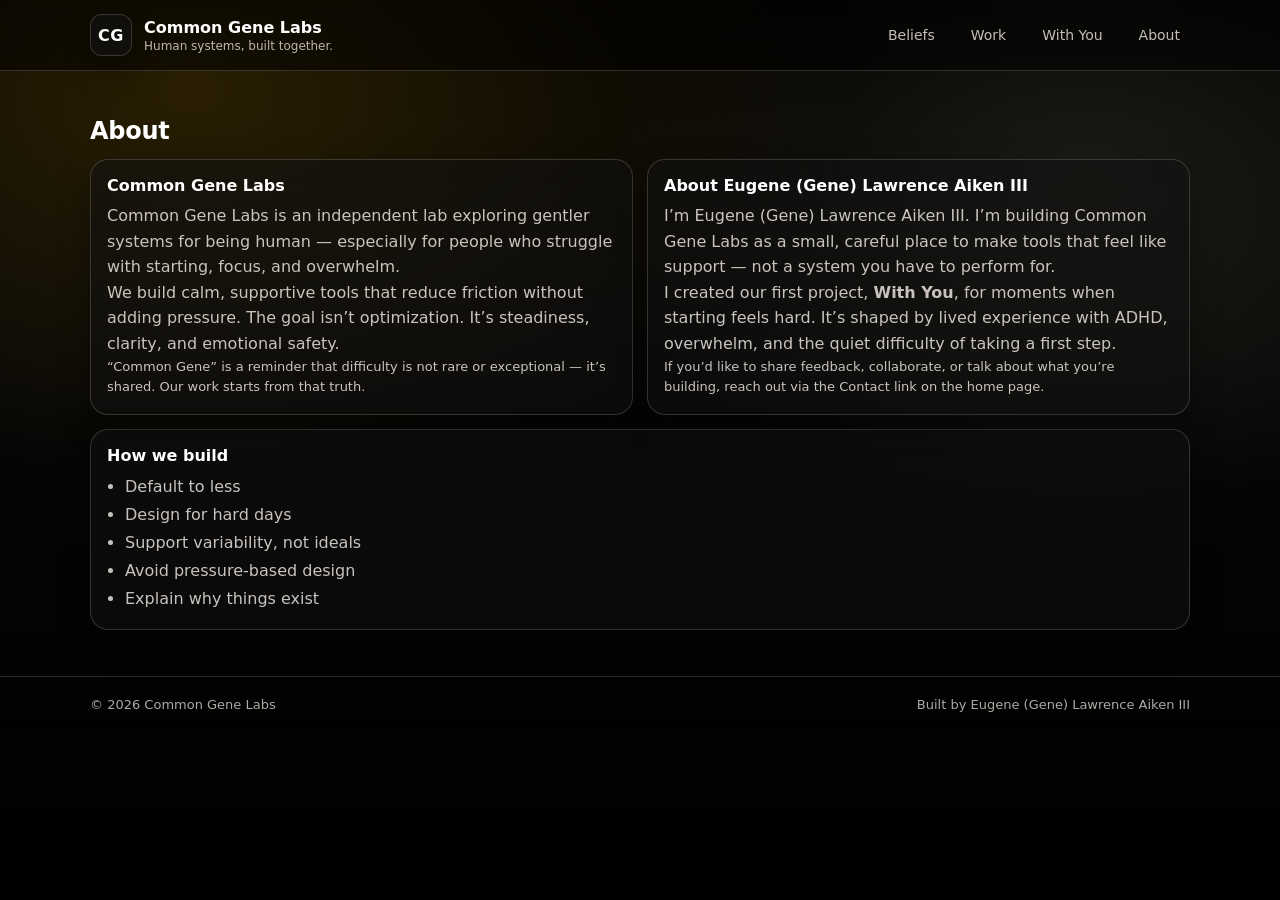
==== about/index.html @ 65d2add8 "Add About page for Common Gene Labs" ====
<!doctype html>
<html lang="en">
<head>
  <meta charset="utf-8" />
  <meta name="viewport" content="width=device-width,initial-scale=1" />
  <title>About — Common Gene Labs</title>
  <meta name="description" content="About Common Gene Labs and Eugene (Gene) Lawrence Aiken III." />
  <link rel="stylesheet" href="../styles.css" />
</head>

<body>
  <header class="header">
    <div class="container nav">
      <div class="brand">
        <div class="mark" aria-hidden="true">CG</div>
        <div class="brandtext">
          <div class="name">Common Gene Labs</div>
          <div class="tag">Human systems, built together.</div>
        </div>
      </div>

      <nav class="links" aria-label="Primary">
        <a href="../#beliefs">Beliefs</a>
        <a href="../#work">Work</a>
        <a href="../with-you/">With You</a>
        <a href="./">About</a>
      </nav>
    </div>
  </header>

  <main>
    <section class="section">
      <div class="container">
        <h2>About</h2>

        <div class="grid2">
          <div class="panel">
            <h3>Common Gene Labs</h3>
            <p>
              Common Gene Labs is an independent lab exploring gentler systems for being human —
              especially for people who struggle with starting, focus, and overwhelm.
            </p>
            <p>
              We build calm, supportive tools that reduce friction without adding pressure.
              The goal isn’t optimization. It’s steadiness, clarity, and emotional safety.
            </p>
            <p class="small muted">
              “Common Gene” is a reminder that difficulty is not rare or exceptional — it’s shared.
              Our work starts from that truth.
            </p>
          </div>

          <div class="panel">
            <h3>About Eugene (Gene) Lawrence Aiken III</h3>
            <p>
              I’m Eugene (Gene) Lawrence Aiken III. I’m building Common Gene Labs as a small,
              careful place to make tools that feel like support — not a system you have to perform for.
            </p>
            <p>
              I created our first project, <strong>With You</strong>, for moments when starting feels hard.
              It’s shaped by lived experience with ADHD, overwhelm, and the quiet difficulty of taking a first step.
            </p>
            <p class="small muted">
              If you’d like to share feedback, collaborate, or talk about what you’re building, reach out via the Contact link on the home page.
            </p>
          </div>
        </div>

        <div class="panel" style="margin-top:14px;">
          <h3>How we build</h3>
          <ul class="list">
            <li>Default to less</li>
            <li>Design for hard days</li>
            <li>Support variability, not ideals</li>
            <li>Avoid pressure-based design</li>
            <li>Explain why things exist</li>
          </ul>
        </div>
      </div>
    </section>
  </main>

  <footer class="footer">
    <div class="container foot">
      <span class="small muted">© <span id="year"></span> Common Gene Labs</span>
      <span class="small muted">Built by Eugene (Gene) Lawrence Aiken III</span>
    </div>
  </footer>

  <script>
    document.getElementById("year").textContent = new Date().getFullYear();
  </script>
</body>
</html>
---- styles.css ----
:root{
  --gold: #B8860B;
  --blonde: #FAF0BE;
  --ink: #0B0B0B;
  --card: #111111;
  --muted: #DAD3CC;
  --white: #FFFFFF;

  --radius: 18px;
  --shadow: 0 12px 30px rgba(0,0,0,.35);
  --stroke: 1px solid rgba(218,211,204,.20);
}

*{ box-sizing:border-box; }
html,body{ height:100%; }
body{
  margin:0;
  font-family: ui-sans-serif, system-ui, -apple-system, Segoe UI, Roboto, Arial, "Apple Color Emoji","Segoe UI Emoji";
  color: var(--white);
  background:
    radial-gradient(1200px 700px at 15% 10%, rgba(184,134,11,.22), transparent 55%),
    radial-gradient(900px 600px at 85% 20%, rgba(250,240,190,.10), transparent 55%),
    linear-gradient(180deg, #000 0%, #060606 40%, #000 100%);
}

a{ color: inherit; text-decoration:none; }
a:hover{ text-decoration: underline; }

.container{
  width: min(1100px, calc(100% - 40px));
  margin: 0 auto;
}

.header{
  position: sticky;
  top: 0;
  z-index: 10;
  backdrop-filter: blur(10px);
  background: rgba(0,0,0,.50);
  border-bottom: var(--stroke);
}

.nav{
  display:flex;
  align-items:center;
  justify-content:space-between;
  padding: 14px 0;
  gap: 16px;
}

.brand{ display:flex; align-items:center; gap: 12px; }
.mark{
  width: 42px; height: 42px;
  border-radius: 12px;
  display:grid; place-items:center;
  border: var(--stroke);
  background: rgba(17,17,17,.65);
  box-shadow: var(--shadow);
  font-weight: 700;
  letter-spacing: .5px;
}
.brandtext .name{ font-weight: 700; }
.brandtext .tag{ color: rgba(218,211,204,.85); font-size: 12px; margin-top: 2px; }

.links{ display:flex; gap: 16px; font-size: 14px; color: rgba(218,211,204,.90); }
.links a{ padding: 8px 10px; border-radius: 10px; }
.links a:hover{ background: rgba(250,240,190,.06); text-decoration:none; }

.hero{ padding: 62px 0 32px; }
.heroGrid{
  display:grid;
  grid-template-columns: 1.25fr .9fr;
  gap: 22px;
  align-items: start;
}
@media (max-width: 900px){
  .heroGrid{ grid-template-columns: 1fr; }
  .links{ display:none; }
}

.kicker{
  display:inline-block;
  padding: 8px 12px;
  border-radius: 999px;
  border: var(--stroke);
  background: rgba(17,17,17,.55);
  color: rgba(218,211,204,.95);
  font-size: 13px;
}

h1{
  margin: 14px 0 12px;
  font-size: clamp(34px, 4.5vw, 56px);
  line-height: 1.05;
  letter-spacing: -0.02em;
}

.lede{
  font-size: 18px;
  line-height: 1.55;
  color: rgba(218,211,204,.95);
  max-width: 60ch;
}

.ctaRow{ display:flex; gap: 12px; margin: 18px 0 14px; flex-wrap: wrap; }
.btn{
  display:inline-block;
  padding: 12px 14px;
  border-radius: 14px;
  border: var(--stroke);
  background: rgba(17,17,17,.55);
}
.btn.primary{
  border: 1px solid rgba(184,134,11,.55);
  background: linear-gradient(180deg, rgba(184,134,11,.22), rgba(17,17,17,.55));
}
.btn:hover{ text-decoration:none; transform: translateY(-1px); }

.meta{ display:flex; gap: 10px; flex-wrap: wrap; margin-top: 14px; }
.pill{
  font-size: 12px;
  color: rgba(218,211,204,.90);
  border: var(--stroke);
  background: rgba(17,17,17,.45);
  padding: 7px 10px;
  border-radius: 999px;
}

.section{ padding: 46px 0; }
h2{ margin: 0 0 14px; font-size: 24px; letter-spacing: -0.01em; }
.lede2{ margin: 0 0 18px; color: rgba(218,211,204,.92); max-width: 80ch; line-height: 1.6; }

.grid3{ display:grid; grid-template-columns: repeat(3, 1fr); gap: 14px; }
.grid2{ display:grid; grid-template-columns: repeat(2, 1fr); gap: 14px; }
@media (max-width: 900px){
  .grid3, .grid2{ grid-template-columns: 1fr; }
}

.panel, .card{
  border: var(--stroke);
  background: rgba(17,17,17,.55);
  border-radius: var(--radius);
  padding: 16px;
  box-shadow: var(--shadow);
}

.panel h3{ margin: 0 0 8px; font-size: 16px; }
.panel p{ margin: 0; color: rgba(218,211,204,.92); line-height: 1.6; }

.cardTop{ display:flex; justify-content:space-between; align-items:center; gap: 10px; }
.cardTitle{ font-size: 13px; color: rgba(218,211,204,.90); }
.cardBadge{
  font-size: 12px;
  padding: 6px 10px;
  border-radius: 999px;
  border: 1px solid rgba(184,134,11,.50);
  background: rgba(184,134,11,.14);
}
.cardBody{ margin: 12px 0; color: rgba(218,211,204,.95); line-height: 1.6; }
.cardFoot{ display:flex; align-items:center; gap: 10px; color: rgba(218,211,204,.85); }
.dot{ opacity: .6; }

.list{ margin: 0; padding-left: 18px; color: rgba(218,211,204,.92); line-height: 1.75; }
.small{ font-size: 13px; }
.muted{ color: rgba(218,211,204,.80); }
.mono{ font-family: ui-monospace, SFMono-Regular, Menlo, Monaco, Consolas, "Liberation Mono"; }

.footer{
  border-top: var(--stroke);
  padding: 20px 0;
  background: rgba(0,0,0,.35);
}
.foot{ display:flex; justify-content:space-between; gap: 12px; flex-wrap: wrap; }
.link{ text-decoration: underline; text-underline-offset: 3px; }
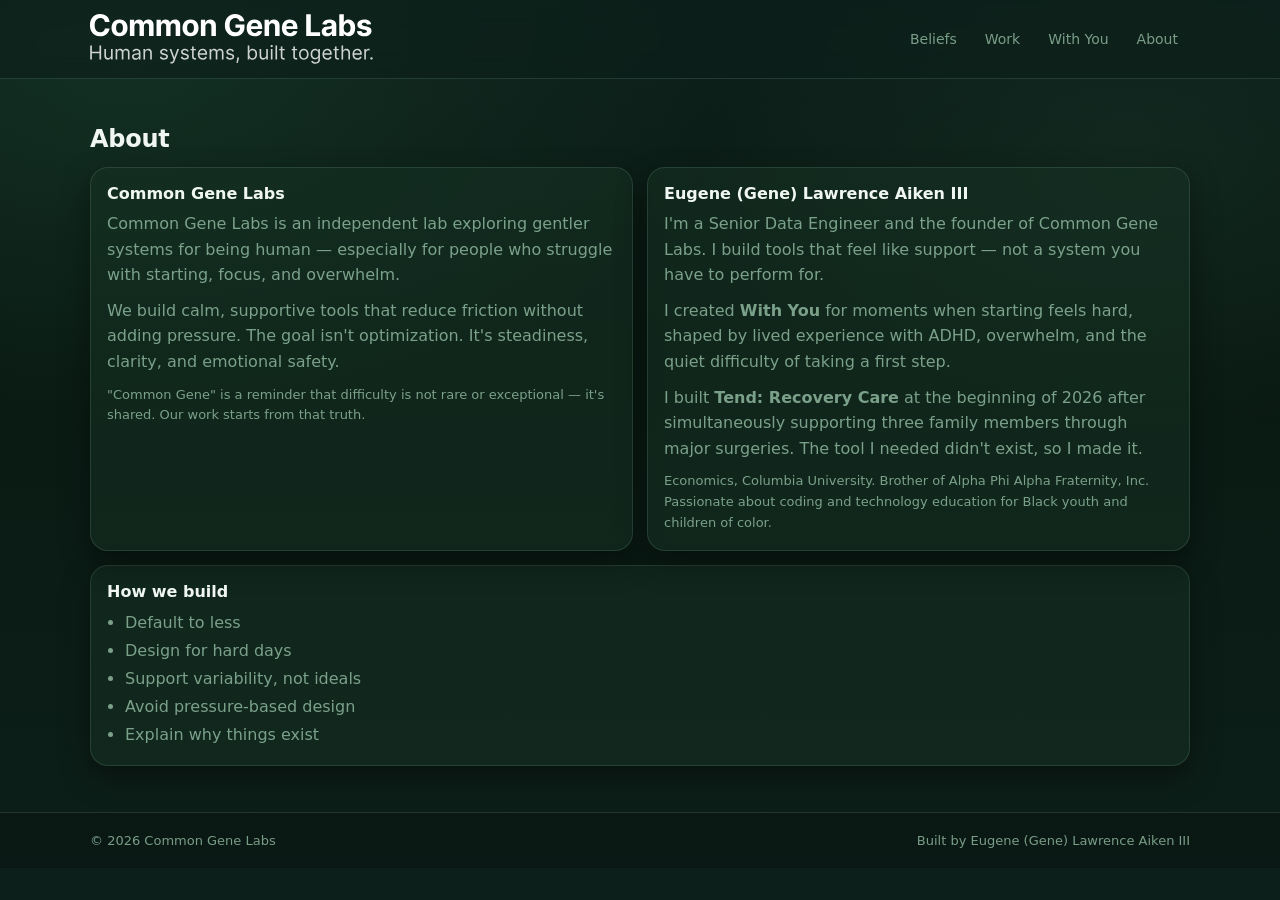
==== commit 37278b27: "Update About page metadata and content" ====
--- a/about/index.html
+++ b/about/index.html
@@ -5,20 +5,24 @@
   <meta name="viewport" content="width=device-width,initial-scale=1" />
   <title>About — Common Gene Labs</title>
   <meta name="description" content="About Common Gene Labs and Eugene (Gene) Lawrence Aiken III." />
+  <link rel="canonical" href="https://commongenelabs.com/about/" />
+  <link rel="icon" type="image/svg+xml" href="data:image/svg+xml,<svg xmlns='http://www.w3.org/2000/svg' viewBox='0 0 32 32'><rect width='32' height='32' rx='8' fill='%231D4D36'/><text x='16' y='22' font-family='serif' font-size='16' font-weight='700' fill='%23A8D4B8' text-anchor='middle'>CG</text></svg>" />
   <link rel="stylesheet" href="../styles.css" />
+
+  <!-- Open Graph -->
+  <meta property="og:type"        content="website" />
+  <meta property="og:title"       content="About — Common Gene Labs" />
+  <meta property="og:description" content="About Common Gene Labs and its founder, Eugene (Gene) Lawrence Aiken III." />
+  <meta property="og:url"         content="https://commongenelabs.com/about/" />
+  <meta property="og:image"       content="https://commongenelabs.com/assets/og-commongenelabs.png" />
 </head>
 
 <body>
   <header class="header">
     <div class="container nav">
-      <div class="brand">
-        <div class="mark" aria-hidden="true">CG</div>
-        <div class="brandtext">
-          <div class="name">Common Gene Labs</div>
-          <div class="tag">Human systems, built together.</div>
-        </div>
-      </div>
-
+      <a class="brand" href="../" aria-label="Common Gene Labs home">
+        <img src="../assets/common-gene-labs-wordmark-final.svg" alt="Common Gene Labs" class="brand-wordmark" />
+      </a>
       <nav class="links" aria-label="Primary">
         <a href="../#beliefs">Beliefs</a>
         <a href="../#work">Work</a>
@@ -42,31 +46,36 @@
             </p>
             <p>
               We build calm, supportive tools that reduce friction without adding pressure.
-              The goal isn’t optimization. It’s steadiness, clarity, and emotional safety.
+              The goal isn't optimization. It's steadiness, clarity, and emotional safety.
             </p>
             <p class="small muted">
-              “Common Gene” is a reminder that difficulty is not rare or exceptional — it’s shared.
+              "Common Gene" is a reminder that difficulty is not rare or exceptional — it's shared.
               Our work starts from that truth.
             </p>
           </div>
 
           <div class="panel">
-            <h3>About Eugene (Gene) Lawrence Aiken III</h3>
+            <h3>Eugene (Gene) Lawrence Aiken III</h3>
             <p>
-              I’m Eugene (Gene) Lawrence Aiken III. I’m building Common Gene Labs as a small,
-              careful place to make tools that feel like support — not a system you have to perform for.
+              I'm a Senior Data Engineer and the founder of Common Gene Labs. I build tools that feel like support —
+              not a system you have to perform for.
             </p>
             <p>
-              I created our first project, <strong>With You</strong>, for moments when starting feels hard.
-              It’s shaped by lived experience with ADHD, overwhelm, and the quiet difficulty of taking a first step.
+              I created <strong>With You</strong> for moments when starting feels hard, shaped by lived experience with ADHD,
+              overwhelm, and the quiet difficulty of taking a first step.
+            </p>
+            <p>
+              I built <strong>Tend: Recovery Care</strong> at the beginning of 2026 after simultaneously supporting three
+              family members through major surgeries. The tool I needed didn't exist, so I made it.
             </p>
             <p class="small muted">
-              If you’d like to share feedback, collaborate, or talk about what you’re building, reach out via the Contact link on the home page.
+              Economics, Columbia University. Brother of Alpha Phi Alpha Fraternity, Inc.
+              Passionate about coding and technology education for Black youth and children of color.
             </p>
           </div>
         </div>
 
-        <div class="panel" style="margin-top:14px;">
+        <div class="panel" style="margin-top: 14px;">
           <h3>How we build</h3>
           <ul class="list">
             <li>Default to less</li>
@@ -87,8 +96,6 @@
     </div>
   </footer>
 
-  <script>
-    document.getElementById("year").textContent = new Date().getFullYear();
-  </script>
+  <script>document.getElementById("year").textContent = new Date().getFullYear();</script>
 </body>
 </html>
--- a/styles.css
+++ b/styles.css
@@ -1,174 +1,287 @@
-:root{
-  --gold: #B8860B;
-  --blonde: #FAF0BE;
-  --ink: #0B0B0B;
-  --card: #111111;
-  --muted: #DAD3CC;
-  --white: #FFFFFF;
-
-  --radius: 18px;
-  --shadow: 0 12px 30px rgba(0,0,0,.35);
-  --stroke: 1px solid rgba(218,211,204,.20);
-}
-
-*{ box-sizing:border-box; }
-html,body{ height:100%; }
-body{
-  margin:0;
-  font-family: ui-sans-serif, system-ui, -apple-system, Segoe UI, Roboto, Arial, "Apple Color Emoji","Segoe UI Emoji";
-  color: var(--white);
+:root {
+  --bg:       #0D1F1A;
+  --bg2:      #163325;
+  --bg3:      #1D4D36;
+  --accent:   #2E7D52;
+  --mid:      #5AA87A;
+  --pale:     #A8D4B8;
+  --off-white:#F0F7F2;
+  --muted:    rgba(168, 212, 184, 0.70);
+  --stroke:   1px solid rgba(168, 212, 184, 0.15);
+  --radius:   18px;
+  --shadow:   0 12px 30px rgba(0,0,0,.40);
+}
+
+*, *::before, *::after { box-sizing: border-box; }
+html, body { height: 100%; }
+
+body {
+  margin: 0;
+  font-family: ui-sans-serif, system-ui, -apple-system, Segoe UI, Roboto, Arial, "Apple Color Emoji", "Segoe UI Emoji";
+  color: var(--off-white);
   background:
-    radial-gradient(1200px 700px at 15% 10%, rgba(184,134,11,.22), transparent 55%),
-    radial-gradient(900px 600px at 85% 20%, rgba(250,240,190,.10), transparent 55%),
-    linear-gradient(180deg, #000 0%, #060606 40%, #000 100%);
-}
-
-a{ color: inherit; text-decoration:none; }
-a:hover{ text-decoration: underline; }
-
-.container{
+    radial-gradient(1100px 650px at 10% 8%, rgba(46,125,82,.18), transparent 55%),
+    radial-gradient(800px 500px at 88% 18%, rgba(90,168,122,.08), transparent 55%),
+    linear-gradient(180deg, var(--bg) 0%, #0a1a13 40%, var(--bg) 100%);
+}
+
+a { color: inherit; text-decoration: none; }
+a:hover { text-decoration: underline; }
+
+.container {
   width: min(1100px, calc(100% - 40px));
   margin: 0 auto;
 }
 
-.header{
+/* HEADER */
+.header {
   position: sticky;
   top: 0;
   z-index: 10;
-  backdrop-filter: blur(10px);
-  background: rgba(0,0,0,.50);
+  backdrop-filter: blur(12px);
+  background: rgba(13, 31, 26, .60);
   border-bottom: var(--stroke);
 }
 
-.nav{
-  display:flex;
-  align-items:center;
-  justify-content:space-between;
+.nav {
+  display: flex;
+  align-items: center;
+  justify-content: space-between;
   padding: 14px 0;
   gap: 16px;
 }
 
-.brand{ display:flex; align-items:center; gap: 12px; }
-.mark{
+.brand { display: flex; align-items: center; gap: 12px; }
+
+.mark {
   width: 42px; height: 42px;
   border-radius: 12px;
-  display:grid; place-items:center;
-  border: var(--stroke);
-  background: rgba(17,17,17,.65);
+  display: grid; place-items: center;
+  border: var(--stroke);
+  background: rgba(22, 51, 37, .70);
   box-shadow: var(--shadow);
   font-weight: 700;
   letter-spacing: .5px;
-}
-.brandtext .name{ font-weight: 700; }
-.brandtext .tag{ color: rgba(218,211,204,.85); font-size: 12px; margin-top: 2px; }
-
-.links{ display:flex; gap: 16px; font-size: 14px; color: rgba(218,211,204,.90); }
-.links a{ padding: 8px 10px; border-radius: 10px; }
-.links a:hover{ background: rgba(250,240,190,.06); text-decoration:none; }
-
-.hero{ padding: 62px 0 32px; }
-.heroGrid{
-  display:grid;
+  color: var(--pale);
+}
+
+.brandtext .name { font-weight: 700; color: var(--off-white); }
+.brandtext .tag  { color: var(--muted); font-size: 12px; margin-top: 2px; }
+
+.brand-wordmark { height: 50px; width: auto; display: block; filter: brightness(0) invert(1); }
+@media (max-width: 480px) { .brand-wordmark { height: 24px; } }
+
+.links {
+  display: flex;
+  gap: 4px;
+  font-size: 14px;
+  color: var(--muted);
+}
+.links a {
+  padding: 8px 12px;
+  border-radius: 10px;
+  transition: background 0.15s, color 0.15s;
+}
+.links a:hover {
+  background: rgba(46, 125, 82, .15);
+  color: var(--pale);
+  text-decoration: none;
+}
+
+/* HERO */
+.hero { padding: 62px 0 32px; }
+
+.heroGrid {
+  display: grid;
   grid-template-columns: 1.25fr .9fr;
   gap: 22px;
   align-items: start;
 }
-@media (max-width: 900px){
-  .heroGrid{ grid-template-columns: 1fr; }
-  .links{ display:none; }
-}
-
-.kicker{
-  display:inline-block;
+@media (max-width: 900px) {
+  .heroGrid { grid-template-columns: 1fr; }
+  .links { display: none; }
+}
+
+.kicker {
+  display: inline-block;
   padding: 8px 12px;
   border-radius: 999px;
   border: var(--stroke);
-  background: rgba(17,17,17,.55);
-  color: rgba(218,211,204,.95);
+  background: rgba(22, 51, 37, .60);
+  color: var(--pale);
   font-size: 13px;
 }
 
-h1{
+h1 {
   margin: 14px 0 12px;
   font-size: clamp(34px, 4.5vw, 56px);
   line-height: 1.05;
   letter-spacing: -0.02em;
-}
-
-.lede{
+  color: var(--off-white);
+}
+
+.lede {
   font-size: 18px;
   line-height: 1.55;
-  color: rgba(218,211,204,.95);
+  color: var(--muted);
   max-width: 60ch;
 }
 
-.ctaRow{ display:flex; gap: 12px; margin: 18px 0 14px; flex-wrap: wrap; }
-.btn{
-  display:inline-block;
-  padding: 12px 14px;
+.ctaRow { display: flex; gap: 12px; margin: 18px 0 14px; flex-wrap: wrap; }
+
+.btn {
+  display: inline-block;
+  padding: 12px 16px;
   border-radius: 14px;
   border: var(--stroke);
-  background: rgba(17,17,17,.55);
-}
-.btn.primary{
-  border: 1px solid rgba(184,134,11,.55);
-  background: linear-gradient(180deg, rgba(184,134,11,.22), rgba(17,17,17,.55));
-}
-.btn:hover{ text-decoration:none; transform: translateY(-1px); }
-
-.meta{ display:flex; gap: 10px; flex-wrap: wrap; margin-top: 14px; }
-.pill{
+  background: rgba(22, 51, 37, .55);
+  color: var(--pale);
+  transition: background 0.15s, transform 0.15s;
+}
+.btn.primary {
+  border: 1px solid rgba(46, 125, 82, .55);
+  background: linear-gradient(180deg, rgba(46,125,82,.28), rgba(22,51,37,.55));
+  color: var(--off-white);
+}
+.btn:hover { text-decoration: none; transform: translateY(-1px); background: rgba(46,125,82,.20); }
+.btn.primary:hover { background: linear-gradient(180deg, rgba(46,125,82,.40), rgba(22,51,37,.65)); }
+
+.meta { display: flex; gap: 10px; flex-wrap: wrap; margin-top: 14px; }
+.pill {
   font-size: 12px;
-  color: rgba(218,211,204,.90);
-  border: var(--stroke);
-  background: rgba(17,17,17,.45);
+  color: var(--pale);
+  border: var(--stroke);
+  background: rgba(22, 51, 37, .50);
   padding: 7px 10px;
   border-radius: 999px;
 }
 
-.section{ padding: 46px 0; }
-h2{ margin: 0 0 14px; font-size: 24px; letter-spacing: -0.01em; }
-.lede2{ margin: 0 0 18px; color: rgba(218,211,204,.92); max-width: 80ch; line-height: 1.6; }
-
-.grid3{ display:grid; grid-template-columns: repeat(3, 1fr); gap: 14px; }
-.grid2{ display:grid; grid-template-columns: repeat(2, 1fr); gap: 14px; }
-@media (max-width: 900px){
-  .grid3, .grid2{ grid-template-columns: 1fr; }
-}
-
-.panel, .card{
-  border: var(--stroke);
-  background: rgba(17,17,17,.55);
+/* SECTIONS */
+.section { padding: 46px 0; }
+h2 { margin: 0 0 14px; font-size: 24px; letter-spacing: -0.01em; color: var(--off-white); }
+h3 { color: var(--off-white); }
+.lede2 { margin: 0 0 18px; color: var(--muted); max-width: 80ch; line-height: 1.6; }
+
+.grid3 { display: grid; grid-template-columns: repeat(3, 1fr); gap: 14px; }
+.grid2 { display: grid; grid-template-columns: repeat(2, 1fr); gap: 14px; }
+@media (max-width: 900px) { .grid3, .grid2 { grid-template-columns: 1fr; } }
+
+.panel, .card {
+  border: var(--stroke);
+  background: rgba(22, 51, 37, .50);
   border-radius: var(--radius);
   padding: 16px;
   box-shadow: var(--shadow);
 }
 
-.panel h3{ margin: 0 0 8px; font-size: 16px; }
-.panel p{ margin: 0; color: rgba(218,211,204,.92); line-height: 1.6; }
-
-.cardTop{ display:flex; justify-content:space-between; align-items:center; gap: 10px; }
-.cardTitle{ font-size: 13px; color: rgba(218,211,204,.90); }
-.cardBadge{
+.panel h3 { margin: 0 0 8px; font-size: 16px; }
+.panel p  { margin: 0; color: var(--muted); line-height: 1.6; }
+.panel p + p { margin-top: 10px; }
+
+/* PRODUCT CARDS */
+.cardTop  { display: flex; justify-content: space-between; align-items: center; gap: 10px; }
+.cardTitle { font-size: 13px; color: var(--muted); }
+.cardBadge {
   font-size: 12px;
   padding: 6px 10px;
   border-radius: 999px;
-  border: 1px solid rgba(184,134,11,.50);
-  background: rgba(184,134,11,.14);
-}
-.cardBody{ margin: 12px 0; color: rgba(218,211,204,.95); line-height: 1.6; }
-.cardFoot{ display:flex; align-items:center; gap: 10px; color: rgba(218,211,204,.85); }
-.dot{ opacity: .6; }
-
-.list{ margin: 0; padding-left: 18px; color: rgba(218,211,204,.92); line-height: 1.75; }
-.small{ font-size: 13px; }
-.muted{ color: rgba(218,211,204,.80); }
-.mono{ font-family: ui-monospace, SFMono-Regular, Menlo, Monaco, Consolas, "Liberation Mono"; }
-
-.footer{
+  border: 1px solid rgba(46, 125, 82, .50);
+  background: rgba(46, 125, 82, .18);
+  color: var(--pale);
+}
+.cardBody { margin: 12px 0; color: var(--muted); line-height: 1.6; }
+.cardFoot { display: flex; align-items: center; gap: 10px; color: var(--muted); }
+.dot { opacity: .6; }
+
+/* PRODUCTS GRID */
+.products-grid {
+  display: grid;
+  grid-template-columns: repeat(2, 1fr);
+  gap: 14px;
+  margin-top: 4px;
+}
+@media (max-width: 700px) { .products-grid { grid-template-columns: 1fr; } }
+
+.product-card {
+  border: var(--stroke);
+  background: rgba(22, 51, 37, .50);
+  border-radius: var(--radius);
+  padding: 20px;
+  box-shadow: var(--shadow);
+  display: flex;
+  flex-direction: column;
+  gap: 10px;
+  transition: transform 0.2s, border-color 0.2s;
+}
+.product-card:hover {
+  transform: translateY(-3px);
+  border-color: rgba(46, 125, 82, .40);
+  text-decoration: none;
+}
+.product-card-eyebrow {
+  font-size: 11px;
+  font-weight: 600;
+  letter-spacing: 0.1em;
+  text-transform: uppercase;
+  color: var(--mid);
+}
+.product-card h3 {
+  margin: 0;
+  font-size: 18px;
+  color: var(--off-white);
+}
+.product-card p {
+  margin: 0;
+  font-size: 14px;
+  color: var(--muted);
+  line-height: 1.65;
+  flex: 1;
+}
+.product-card-link {
+  font-size: 13px;
+  color: var(--mid);
+  display: flex;
+  align-items: center;
+  gap: 4px;
+}
+
+/* CONTACT */
+.contact-email {
+  font-size: 18px;
+  color: var(--pale);
+  font-weight: 500;
+}
+.contact-email a {
+  color: var(--mid);
+  border-bottom: 1px solid rgba(90, 168, 122, .35);
+  transition: border-color 0.2s;
+}
+.contact-email a:hover {
+  border-color: var(--mid);
+  text-decoration: none;
+}
+
+/* LISTS */
+.list { margin: 0; padding-left: 18px; color: var(--muted); line-height: 1.75; }
+
+/* UTILS */
+.small { font-size: 13px; }
+.muted { color: var(--muted); }
+.mono  { font-family: ui-monospace, SFMono-Regular, Menlo, Monaco, Consolas, "Liberation Mono"; }
+.link  { text-decoration: underline; text-underline-offset: 3px; }
+
+/* FOOTER */
+.footer {
   border-top: var(--stroke);
   padding: 20px 0;
-  background: rgba(0,0,0,.35);
-}
-.foot{ display:flex; justify-content:space-between; gap: 12px; flex-wrap: wrap; }
-.link{ text-decoration: underline; text-underline-offset: 3px; }
+  background: rgba(0,0,0,.20);
+}
+.foot { display: flex; justify-content: space-between; gap: 12px; flex-wrap: wrap; }
+
+/* CARD LINK */
+.cardLink { display: block; color: inherit; }
+.cardLink:hover { text-decoration: none; transform: translateY(-2px); }
+.cardLink:focus-visible {
+  outline: 2px solid rgba(46, 125, 82, .55);
+  outline-offset: 4px;
+}
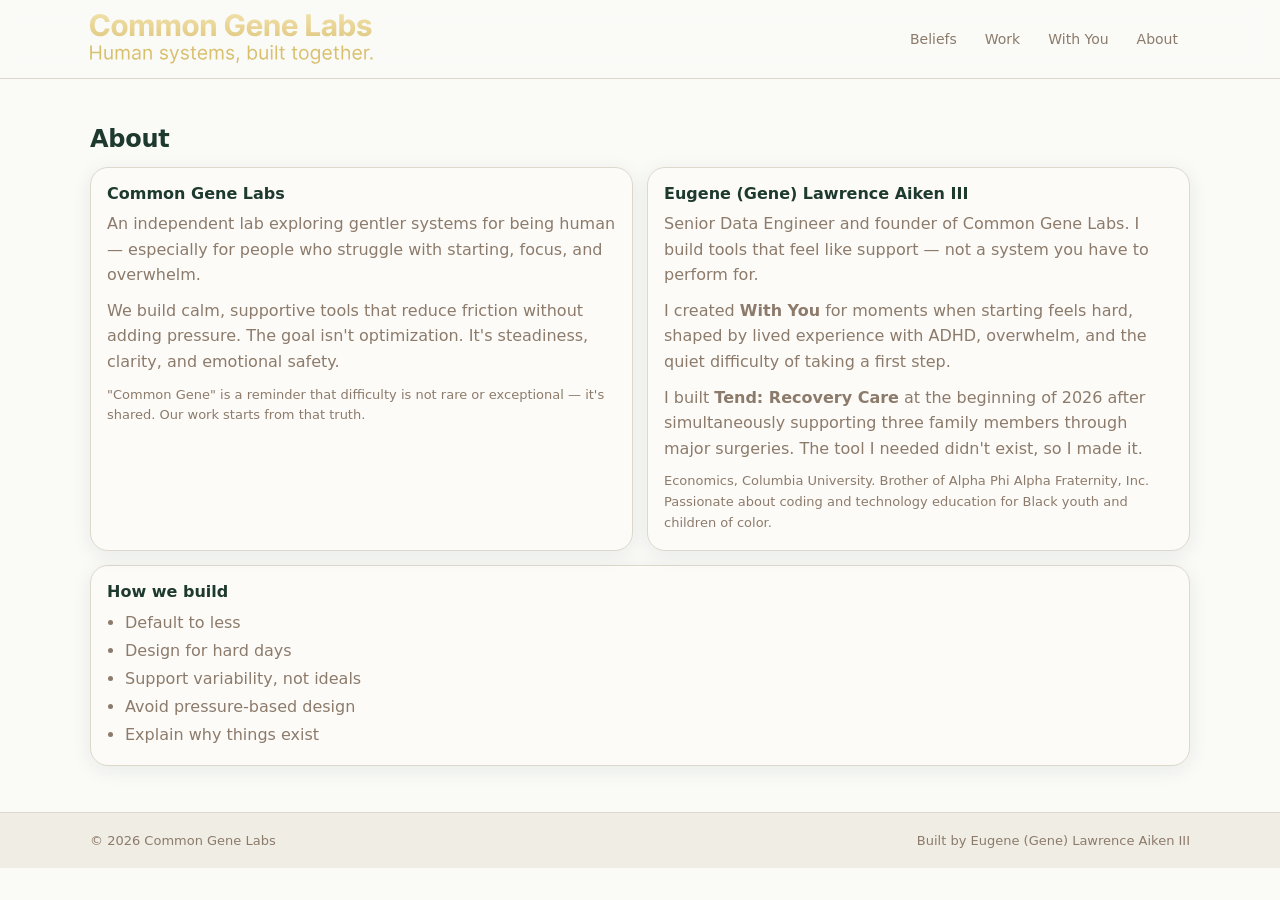
==== commit d56cdb4a: "Refactor About page content for clarity and conciseness" ====
--- a/about/index.html
+++ b/about/index.html
@@ -6,10 +6,8 @@
   <title>About — Common Gene Labs</title>
   <meta name="description" content="About Common Gene Labs and Eugene (Gene) Lawrence Aiken III." />
   <link rel="canonical" href="https://commongenelabs.com/about/" />
-  <link rel="icon" type="image/svg+xml" href="data:image/svg+xml,<svg xmlns='http://www.w3.org/2000/svg' viewBox='0 0 32 32'><rect width='32' height='32' rx='8' fill='%231D4D36'/><text x='16' y='22' font-family='serif' font-size='16' font-weight='700' fill='%23A8D4B8' text-anchor='middle'>CG</text></svg>" />
+  <link rel="icon" type="image/svg+xml" href="data:image/svg+xml,<svg xmlns='http://www.w3.org/2000/svg' viewBox='0 0 32 32'><rect width='32' height='32' rx='8' fill='%231E3A2F'/><text x='16' y='22' font-family='serif' font-size='16' font-weight='700' fill='%23E8C9A0' text-anchor='middle'>CG</text></svg>" />
   <link rel="stylesheet" href="../styles.css" />
-
-  <!-- Open Graph -->
   <meta property="og:type"        content="website" />
   <meta property="og:title"       content="About — Common Gene Labs" />
   <meta property="og:description" content="About Common Gene Labs and its founder, Eugene (Gene) Lawrence Aiken III." />
@@ -36,45 +34,21 @@
     <section class="section">
       <div class="container">
         <h2>About</h2>
-
         <div class="grid2">
           <div class="panel">
             <h3>Common Gene Labs</h3>
-            <p>
-              Common Gene Labs is an independent lab exploring gentler systems for being human —
-              especially for people who struggle with starting, focus, and overwhelm.
-            </p>
-            <p>
-              We build calm, supportive tools that reduce friction without adding pressure.
-              The goal isn't optimization. It's steadiness, clarity, and emotional safety.
-            </p>
-            <p class="small muted">
-              "Common Gene" is a reminder that difficulty is not rare or exceptional — it's shared.
-              Our work starts from that truth.
-            </p>
+            <p>An independent lab exploring gentler systems for being human — especially for people who struggle with starting, focus, and overwhelm.</p>
+            <p>We build calm, supportive tools that reduce friction without adding pressure. The goal isn't optimization. It's steadiness, clarity, and emotional safety.</p>
+            <p class="small muted">"Common Gene" is a reminder that difficulty is not rare or exceptional — it's shared. Our work starts from that truth.</p>
           </div>
-
           <div class="panel">
             <h3>Eugene (Gene) Lawrence Aiken III</h3>
-            <p>
-              I'm a Senior Data Engineer and the founder of Common Gene Labs. I build tools that feel like support —
-              not a system you have to perform for.
-            </p>
-            <p>
-              I created <strong>With You</strong> for moments when starting feels hard, shaped by lived experience with ADHD,
-              overwhelm, and the quiet difficulty of taking a first step.
-            </p>
-            <p>
-              I built <strong>Tend: Recovery Care</strong> at the beginning of 2026 after simultaneously supporting three
-              family members through major surgeries. The tool I needed didn't exist, so I made it.
-            </p>
-            <p class="small muted">
-              Economics, Columbia University. Brother of Alpha Phi Alpha Fraternity, Inc.
-              Passionate about coding and technology education for Black youth and children of color.
-            </p>
+            <p>Senior Data Engineer and founder of Common Gene Labs. I build tools that feel like support — not a system you have to perform for.</p>
+            <p>I created <strong>With You</strong> for moments when starting feels hard, shaped by lived experience with ADHD, overwhelm, and the quiet difficulty of taking a first step.</p>
+            <p>I built <strong>Tend: Recovery Care</strong> at the beginning of 2026 after simultaneously supporting three family members through major surgeries. The tool I needed didn't exist, so I made it.</p>
+            <p class="small muted">Economics, Columbia University. Brother of Alpha Phi Alpha Fraternity, Inc. Passionate about coding and technology education for Black youth and children of color.</p>
           </div>
         </div>
-
         <div class="panel" style="margin-top: 14px;">
           <h3>How we build</h3>
           <ul class="list">
@@ -95,7 +69,6 @@
       <span class="small muted">Built by Eugene (Gene) Lawrence Aiken III</span>
     </div>
   </footer>
-
   <script>document.getElementById("year").textContent = new Date().getFullYear();</script>
 </body>
 </html>
--- a/styles.css
+++ b/styles.css
@@ -1,15 +1,21 @@
 :root {
-  --bg:       #0D1F1A;
-  --bg2:      #163325;
-  --bg3:      #1D4D36;
-  --accent:   #2E7D52;
-  --mid:      #5AA87A;
-  --pale:     #A8D4B8;
-  --off-white:#F0F7F2;
-  --muted:    rgba(168, 212, 184, 0.70);
-  --stroke:   1px solid rgba(168, 212, 184, 0.15);
-  --radius:   18px;
-  --shadow:   0 12px 30px rgba(0,0,0,.40);
+  --bg:        #FAFAF7;
+  --bg2:       #F0EDE4;
+  --bg3:       #E8E3D8;
+  --border:    #DDD8CC;
+  --muted-text:#8C7B6B;
+  --mid-text:  #4A3F35;
+  --dark:      #1E3A2F;
+  --green-mid: #2D5540;
+  --green-lt:  #4A7C5F;
+  --amber:     #C17F4A;
+  --amber-lt:  #E8C9A0;
+  --white:     #FDFBF8;
+  --stroke:    1px solid #DDD8CC;
+  --stroke-dark: 1px solid rgba(30,58,47,.15);
+  --radius:    18px;
+  --shadow:    0 4px 20px rgba(30,58,47,.08);
+  --shadow-lg: 0 8px 32px rgba(30,58,47,.12);
 }
 
 *, *::before, *::after { box-sizing: border-box; }
@@ -18,11 +24,8 @@
 body {
   margin: 0;
   font-family: ui-sans-serif, system-ui, -apple-system, Segoe UI, Roboto, Arial, "Apple Color Emoji", "Segoe UI Emoji";
-  color: var(--off-white);
-  background:
-    radial-gradient(1100px 650px at 10% 8%, rgba(46,125,82,.18), transparent 55%),
-    radial-gradient(800px 500px at 88% 18%, rgba(90,168,122,.08), transparent 55%),
-    linear-gradient(180deg, var(--bg) 0%, #0a1a13 40%, var(--bg) 100%);
+  color: var(--mid-text);
+  background: var(--bg);
 }
 
 a { color: inherit; text-decoration: none; }
@@ -39,7 +42,7 @@
   top: 0;
   z-index: 10;
   backdrop-filter: blur(12px);
-  background: rgba(13, 31, 26, .60);
+  background: rgba(250,250,247,.88);
   border-bottom: var(--stroke);
 }
 
@@ -58,24 +61,23 @@
   border-radius: 12px;
   display: grid; place-items: center;
   border: var(--stroke);
-  background: rgba(22, 51, 37, .70);
-  box-shadow: var(--shadow);
+  background: var(--bg2);
   font-weight: 700;
   letter-spacing: .5px;
-  color: var(--pale);
-}
-
-.brandtext .name { font-weight: 700; color: var(--off-white); }
-.brandtext .tag  { color: var(--muted); font-size: 12px; margin-top: 2px; }
-
-.brand-wordmark { height: 50px; width: auto; display: block; filter: brightness(0) invert(1); }
+  color: var(--dark);
+}
+
+.brandtext .name { font-weight: 700; color: var(--dark); }
+.brandtext .tag  { color: var(--muted-text); font-size: 12px; margin-top: 2px; }
+
+.brand-wordmark { height: 50px; width: auto; display: block; }
 @media (max-width: 480px) { .brand-wordmark { height: 24px; } }
 
 .links {
   display: flex;
   gap: 4px;
   font-size: 14px;
-  color: var(--muted);
+  color: var(--muted-text);
 }
 .links a {
   padding: 8px 12px;
@@ -83,8 +85,8 @@
   transition: background 0.15s, color 0.15s;
 }
 .links a:hover {
-  background: rgba(46, 125, 82, .15);
-  color: var(--pale);
+  background: var(--bg2);
+  color: var(--dark);
   text-decoration: none;
 }
 
@@ -107,8 +109,8 @@
   padding: 8px 12px;
   border-radius: 999px;
   border: var(--stroke);
-  background: rgba(22, 51, 37, .60);
-  color: var(--pale);
+  background: var(--bg2);
+  color: var(--muted-text);
   font-size: 13px;
 }
 
@@ -117,13 +119,16 @@
   font-size: clamp(34px, 4.5vw, 56px);
   line-height: 1.05;
   letter-spacing: -0.02em;
-  color: var(--off-white);
-}
+  color: var(--dark);
+}
+
+h2 { margin: 0 0 14px; font-size: 24px; letter-spacing: -0.01em; color: var(--dark); }
+h3 { color: var(--dark); }
 
 .lede {
   font-size: 18px;
   line-height: 1.55;
-  color: var(--muted);
+  color: var(--muted-text);
   max-width: 60ch;
 }
 
@@ -134,33 +139,31 @@
   padding: 12px 16px;
   border-radius: 14px;
   border: var(--stroke);
-  background: rgba(22, 51, 37, .55);
-  color: var(--pale);
+  background: var(--bg2);
+  color: var(--mid-text);
   transition: background 0.15s, transform 0.15s;
 }
 .btn.primary {
-  border: 1px solid rgba(46, 125, 82, .55);
-  background: linear-gradient(180deg, rgba(46,125,82,.28), rgba(22,51,37,.55));
-  color: var(--off-white);
-}
-.btn:hover { text-decoration: none; transform: translateY(-1px); background: rgba(46,125,82,.20); }
-.btn.primary:hover { background: linear-gradient(180deg, rgba(46,125,82,.40), rgba(22,51,37,.65)); }
+  border: 1px solid rgba(193,127,74,.45);
+  background: var(--dark);
+  color: var(--bg);
+}
+.btn:hover { text-decoration: none; transform: translateY(-1px); background: var(--bg3); }
+.btn.primary:hover { background: var(--green-mid); }
 
 .meta { display: flex; gap: 10px; flex-wrap: wrap; margin-top: 14px; }
 .pill {
   font-size: 12px;
-  color: var(--pale);
-  border: var(--stroke);
-  background: rgba(22, 51, 37, .50);
+  color: var(--muted-text);
+  border: var(--stroke);
+  background: var(--bg2);
   padding: 7px 10px;
   border-radius: 999px;
 }
 
 /* SECTIONS */
 .section { padding: 46px 0; }
-h2 { margin: 0 0 14px; font-size: 24px; letter-spacing: -0.01em; color: var(--off-white); }
-h3 { color: var(--off-white); }
-.lede2 { margin: 0 0 18px; color: var(--muted); max-width: 80ch; line-height: 1.6; }
+.lede2 { margin: 0 0 18px; color: var(--muted-text); max-width: 80ch; line-height: 1.6; }
 
 .grid3 { display: grid; grid-template-columns: repeat(3, 1fr); gap: 14px; }
 .grid2 { display: grid; grid-template-columns: repeat(2, 1fr); gap: 14px; }
@@ -168,29 +171,29 @@
 
 .panel, .card {
   border: var(--stroke);
-  background: rgba(22, 51, 37, .50);
+  background: var(--white);
   border-radius: var(--radius);
   padding: 16px;
   box-shadow: var(--shadow);
 }
 
 .panel h3 { margin: 0 0 8px; font-size: 16px; }
-.panel p  { margin: 0; color: var(--muted); line-height: 1.6; }
+.panel p  { margin: 0; color: var(--muted-text); line-height: 1.6; }
 .panel p + p { margin-top: 10px; }
 
 /* PRODUCT CARDS */
 .cardTop  { display: flex; justify-content: space-between; align-items: center; gap: 10px; }
-.cardTitle { font-size: 13px; color: var(--muted); }
+.cardTitle { font-size: 13px; color: var(--muted-text); }
 .cardBadge {
   font-size: 12px;
   padding: 6px 10px;
   border-radius: 999px;
-  border: 1px solid rgba(46, 125, 82, .50);
-  background: rgba(46, 125, 82, .18);
-  color: var(--pale);
-}
-.cardBody { margin: 12px 0; color: var(--muted); line-height: 1.6; }
-.cardFoot { display: flex; align-items: center; gap: 10px; color: var(--muted); }
+  border: 1px solid rgba(193,127,74,.40);
+  background: rgba(193,127,74,.10);
+  color: var(--amber);
+}
+.cardBody { margin: 12px 0; color: var(--muted-text); line-height: 1.6; }
+.cardFoot { display: flex; align-items: center; gap: 10px; color: var(--muted-text); }
 .dot { opacity: .6; }
 
 /* PRODUCTS GRID */
@@ -204,18 +207,18 @@
 
 .product-card {
   border: var(--stroke);
-  background: rgba(22, 51, 37, .50);
+  background: var(--white);
   border-radius: var(--radius);
   padding: 20px;
   box-shadow: var(--shadow);
   display: flex;
   flex-direction: column;
   gap: 10px;
-  transition: transform 0.2s, border-color 0.2s;
+  transition: transform 0.2s, box-shadow 0.2s;
 }
 .product-card:hover {
   transform: translateY(-3px);
-  border-color: rgba(46, 125, 82, .40);
+  box-shadow: var(--shadow-lg);
   text-decoration: none;
 }
 .product-card-eyebrow {
@@ -223,50 +226,55 @@
   font-weight: 600;
   letter-spacing: 0.1em;
   text-transform: uppercase;
-  color: var(--mid);
-}
-.product-card h3 {
-  margin: 0;
-  font-size: 18px;
-  color: var(--off-white);
-}
-.product-card p {
-  margin: 0;
-  font-size: 14px;
-  color: var(--muted);
-  line-height: 1.65;
-  flex: 1;
-}
-.product-card-link {
-  font-size: 13px;
-  color: var(--mid);
-  display: flex;
+  color: var(--amber);
+}
+.product-card h3 { margin: 0; font-size: 18px; color: var(--dark); }
+.product-card p  { margin: 0; font-size: 14px; color: var(--muted-text); line-height: 1.65; flex: 1; }
+
+.product-card-actions {
+  display: flex;
+  gap: 8px;
+  flex-wrap: wrap;
+  margin-top: 4px;
+}
+
+.product-btn {
+  display: inline-flex;
   align-items: center;
-  gap: 4px;
-}
+  gap: 5px;
+  font-size: 12px;
+  font-weight: 500;
+  padding: 7px 14px;
+  border-radius: 99px;
+  border: var(--stroke);
+  background: var(--bg2);
+  color: var(--mid-text);
+  text-decoration: none;
+  transition: background 0.15s, transform 0.15s;
+}
+.product-btn:hover { background: var(--bg3); transform: translateY(-1px); text-decoration: none; }
+.product-btn.dark {
+  background: var(--dark);
+  color: var(--bg);
+  border-color: transparent;
+}
+.product-btn.dark:hover { background: var(--green-mid); }
 
 /* CONTACT */
-.contact-email {
-  font-size: 18px;
-  color: var(--pale);
-  font-weight: 500;
-}
+.contact-email { font-size: 18px; color: var(--dark); font-weight: 500; }
 .contact-email a {
-  color: var(--mid);
-  border-bottom: 1px solid rgba(90, 168, 122, .35);
+  color: var(--green-lt);
+  border-bottom: 1px solid rgba(74,124,95,.35);
   transition: border-color 0.2s;
 }
-.contact-email a:hover {
-  border-color: var(--mid);
-  text-decoration: none;
-}
+.contact-email a:hover { border-color: var(--green-lt); text-decoration: none; }
 
 /* LISTS */
-.list { margin: 0; padding-left: 18px; color: var(--muted); line-height: 1.75; }
+.list { margin: 0; padding-left: 18px; color: var(--muted-text); line-height: 1.75; }
 
 /* UTILS */
 .small { font-size: 13px; }
-.muted { color: var(--muted); }
+.muted { color: var(--muted-text); }
 .mono  { font-family: ui-monospace, SFMono-Regular, Menlo, Monaco, Consolas, "Liberation Mono"; }
 .link  { text-decoration: underline; text-underline-offset: 3px; }
 
@@ -274,14 +282,11 @@
 .footer {
   border-top: var(--stroke);
   padding: 20px 0;
-  background: rgba(0,0,0,.20);
+  background: var(--bg2);
 }
 .foot { display: flex; justify-content: space-between; gap: 12px; flex-wrap: wrap; }
 
 /* CARD LINK */
 .cardLink { display: block; color: inherit; }
 .cardLink:hover { text-decoration: none; transform: translateY(-2px); }
-.cardLink:focus-visible {
-  outline: 2px solid rgba(46, 125, 82, .55);
-  outline-offset: 4px;
-}
+.cardLink:focus-visible { outline: 2px solid rgba(193,127,74,.55); outline-offset: 4px; }
